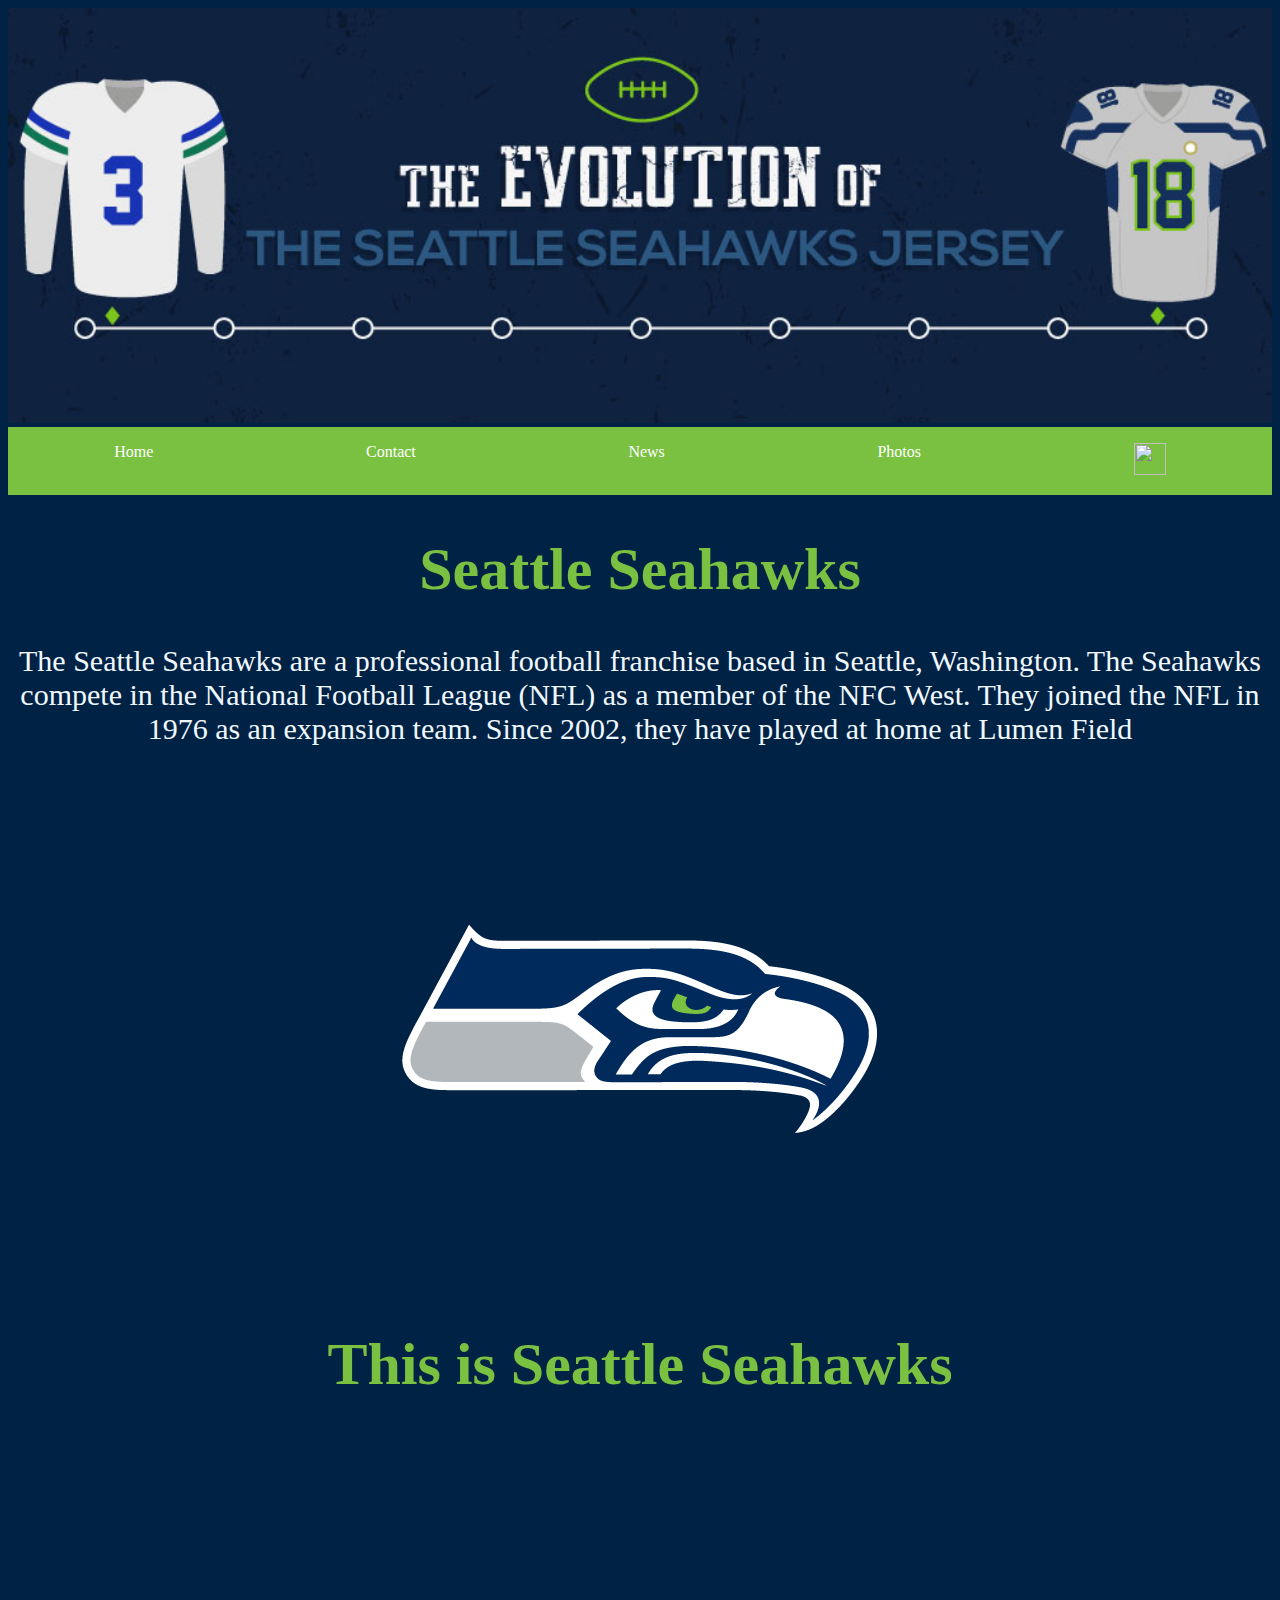
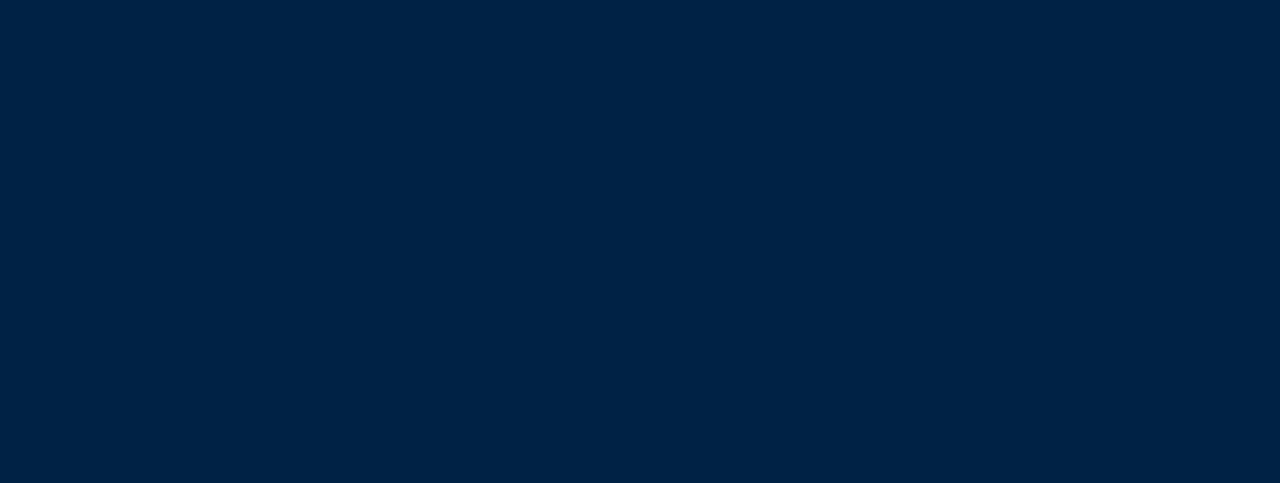
==== index.html @ 8a095633 "Css" ====
<!DOCTYPE html>
<html lang="pt-br">
  <head>
    <meta charset="UTF-8" />
    <meta http-equiv="X-UA-Compatible" content="IE=edge" />
    <meta name="viewport" content="width=device-width, initial-scale=1.0" />
    <title>Seattle Seahawks</title>
    <link rel="icon" href="https://static.clubs.nfl.com/seahawks/zadj3ehrnxwhvl6swapk">
    <link rel="stylesheet" href="/estilo.css" type="text/css">  
</head>
<body>
    
   
      
        <img src="assets/img/Cabeçario.jpg" height="auto" width="100%" alt="">


        <div class="menu">
        <ul>
            <li>
                <a href="index.html">Home</a>
            </li>
            
            <li> 
                <a href="Contato.html">Contact</a>
            </li>
                <li>
                    <a href="https://www.seahawks.com/news/">News</a>
                </li>
                    <li><a href="https://www.seahawks.com/photos/">Photos</a>
                </li>
               <div>
                <li><a href="index.html"><img src="https://static.www.nfl.com/t_q-best/league/api/clubs/logos/SEA" height="32" width="32" class="icone"></a></li>
                </div>
            </ul>
        </div>
    <h1><center>Seattle Seahawks</center></h1> 

    <p>
        The Seattle Seahawks are a professional football franchise based in Seattle, Washington. The Seahawks compete in the National Football League (NFL) as a member of the NFC West. They joined the NFL in 1976 as an expansion team. Since 2002, they have played at home at Lumen Field
    </p>
    

   <center> <img src="assets/img/Seattle.jpg"></center>

    <h2>This is Seattle Seahawks</h2>
      <P> </P><iframe width="900" height="600" src="https://www.youtube.com/embed/HYeYCagGOtw" title="YouTube video player" frameborder="0" allow="accelerometer; autoplay; clipboard-write; encrypted-media; gyroscope; picture-in-picture" allowfullscreen></iframe>
     </P>    
  </body>
</html>
---- estilo.css ----
h1,h2{
  color:#7ac142;
  font-size:60px
}
h3{ color:#7ac142;
  font-size:40px
}
    
body{
  text-align:center;
  background-color:#024;
  color:#f0f8ff
}
.menu ul{
  list-style-type:none;
  margin:0;
  padding:0;
  overflow:hidden;
  background-color:#7ac142;
  display: flex;
  justify-content: space-around;
}
li{
  float:left
}
li a{
  display:block;
  color:#fff;
  text-align:center;
  padding:16px;
  text-decoration:none
}
li a:hover{
  background-color:#002a5c
}
a{
  color:#7ac142;
  text-decoration:none
}
a:hover{
  color:#f0f8ff;
  text-decoration:underline
}
input,textarea{
  background-color:#002a5c;
  color:#7ac144;
  border:1px solid #fff
}
p{
  font-size:30px
}
.Endereco
{
    
      width:250px;

 
   float:left;
}

.mapa
{
    
    width:250px;
    float:right;
}
.flex-container {
  display: flex;
  
}

.flex-container > div {
  justify-content: flex-end;
  margin: 10px;
  padding: 29px 16PX 44PX 146PX;
  font-size: 30px;
}
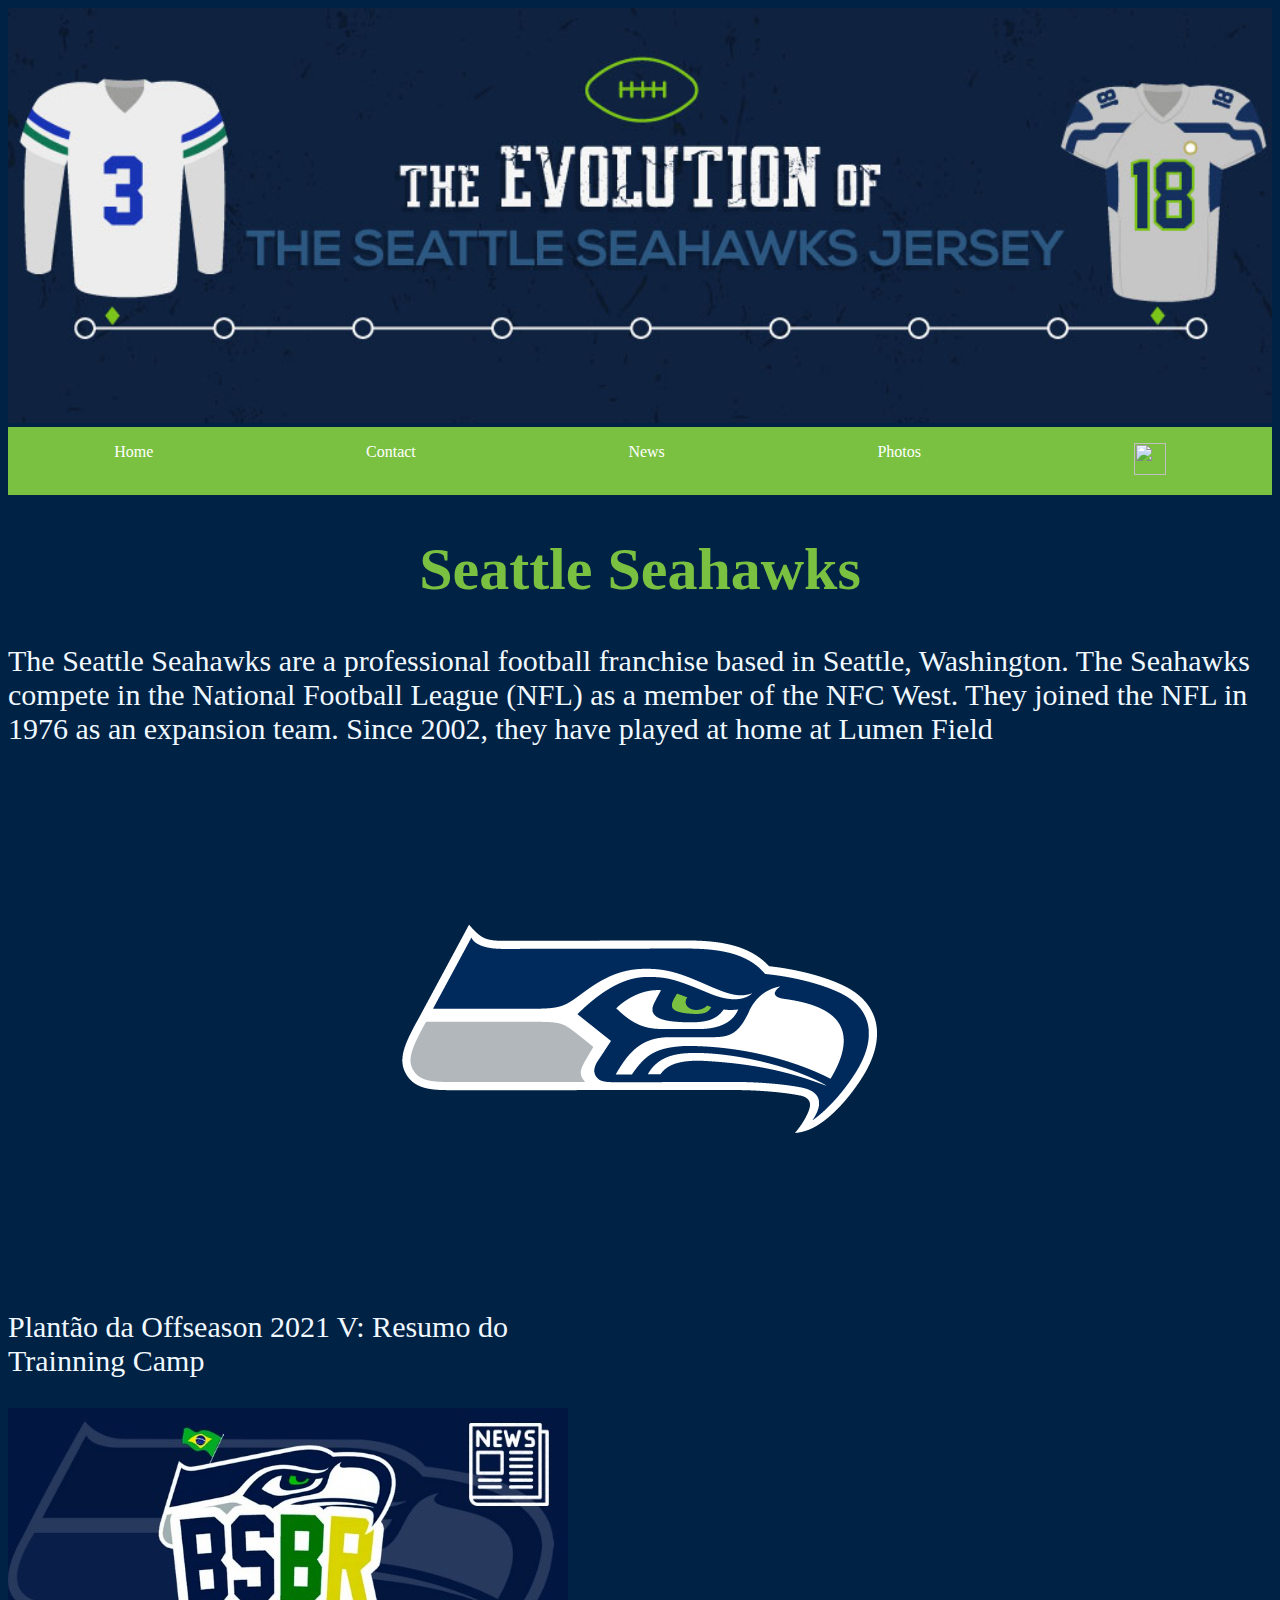
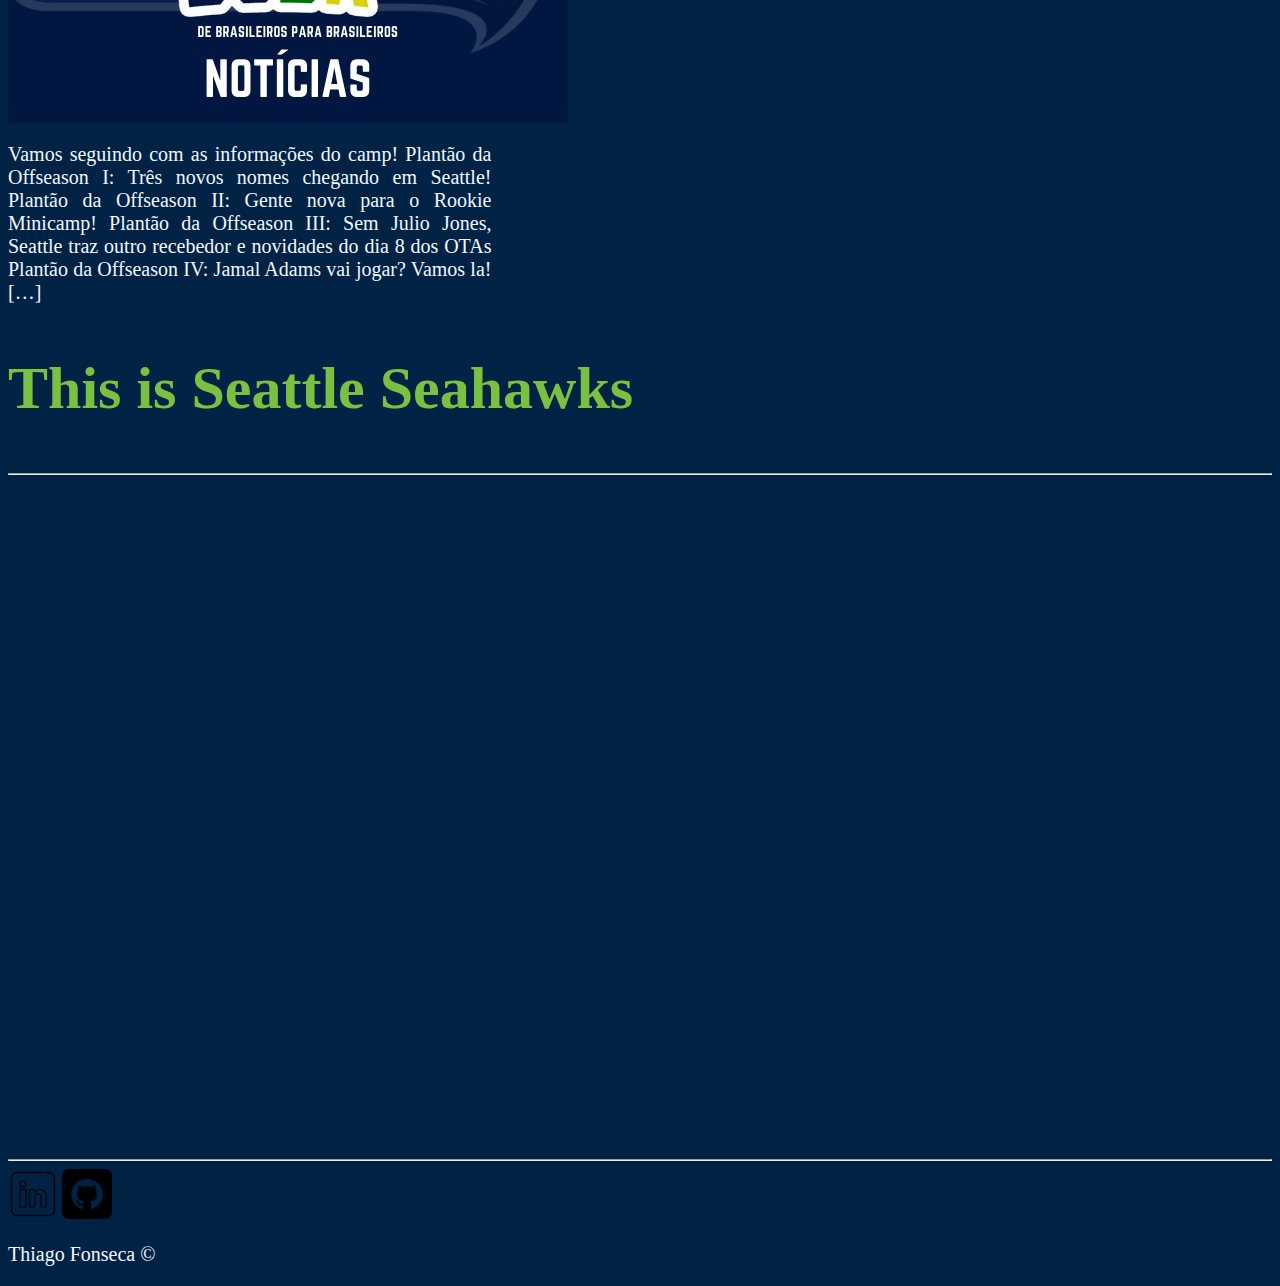
==== commit 2618b89f: "Métodos CSS implementado" ====
--- a/index.html
+++ b/index.html
@@ -35,16 +35,41 @@
             </ul>
         </div>
     <h1><center>Seattle Seahawks</center></h1> 
-
-    <p>
+    <div>    
+        <p>
         The Seattle Seahawks are a professional football franchise based in Seattle, Washington. The Seahawks compete in the National Football League (NFL) as a member of the NFC West. They joined the NFL in 1976 as an expansion team. Since 2002, they have played at home at Lumen Field
-    </p>
+        </p>
+        <center> <img src="assets/img/Seattle.jpg"></center>
+    </div>
+    
     
 
-   <center> <img src="assets/img/Seattle.jpg"></center>
-
+   
+    <div class="noticia1">
+    <p>Plantão da Offseason 2021 V: Resumo do Trainning Camp</p>
+    <img src="assets/img/news.jpeg" alt="">
+    <p class="N2">Vamos seguindo com as informações do camp! Plantão da Offseason I: Três novos nomes chegando em Seattle! Plantão da Offseason II: Gente nova para o Rookie Minicamp! Plantão da Offseason III: Sem Julio Jones, Seattle traz outro recebedor e novidades do dia 8 dos OTAs Plantão da Offseason IV: Jamal Adams vai jogar? Vamos la! […]</p></p>
+    </div>
+     
     <h2>This is Seattle Seahawks</h2>
+      <hr>
+        <div class="margen">    
       <P> </P><iframe width="900" height="600" src="https://www.youtube.com/embed/HYeYCagGOtw" title="YouTube video player" frameborder="0" allow="accelerometer; autoplay; clipboard-write; encrypted-media; gyroscope; picture-in-picture" allowfullscreen></iframe>
      </P>    
-  </body>
+    </div>
+     <hr>
+     <footer>
+       <div>
+        <a href="https://www.linkedin.com/in/thiago-fonseca-5916151b8/" target="_blank">
+            <img class="tm-social" src="assets/img/linkedin.png" alt="Logo Linkedin">
+        </a>
+        <a href="https://github.com/ThiagooFonseca" target="_blank">
+            <img class="tm-social" src="assets/img/github.png" alt="Logo GitHub">
+        </a>
+        
+       </div>
+        <p class="nm">Thiago Fonseca &copy;</p> 
+     </footer>
+
+    </body>
 </html>
--- a/estilo.css
+++ b/estilo.css
@@ -2,12 +2,11 @@
   color:#7ac142;
   font-size:60px
 }
-h3{ color:#7ac142;
+h3{
+  color:#7ac142;
   font-size:40px
 }
-    
 body{
-  text-align:center;
   background-color:#024;
   color:#f0f8ff
 }
@@ -17,8 +16,8 @@
   padding:0;
   overflow:hidden;
   background-color:#7ac142;
-  display: flex;
-  justify-content: space-around;
+  display:flex;
+  justify-content:space-around
 }
 li{
   float:left
@@ -49,29 +48,45 @@
 p{
   font-size:30px
 }
-.Endereco
-{
-    
-      width:250px;
-
- 
-   float:left;
+.Endereco{
+  width:250px;
+  float:left
+}
+.mapa{
+  width:250px;
+  float:right
+}
+.flex-container{
+  display:flex
+}
+.flex-container>div{
+  justify-content:flex-end;
+  margin:10px;
+  padding:29px 16PX 44PX 146PX;
+  font-size:30px
+}
+.tm-social{
+  width:50px;
+  height:50px
+}
+.nm{
+  font-size:20px
+}
+.margen{
+  margin-bottom:50px
+}
+.noticia1{
+  text-align:left;
+  font-size:1px;
+  width:45%
+}
+.N2{
+  font-size:20px;
+  text-align:justify;
+  width:85%
 }
 
-.mapa
-{
-    
-    width:250px;
-    float:right;
-}
-.flex-container {
-  display: flex;
-  
+#txtNome{
+  font-size: 20px;
 }
 
-.flex-container > div {
-  justify-content: flex-end;
-  margin: 10px;
-  padding: 29px 16PX 44PX 146PX;
-  font-size: 30px;
-}